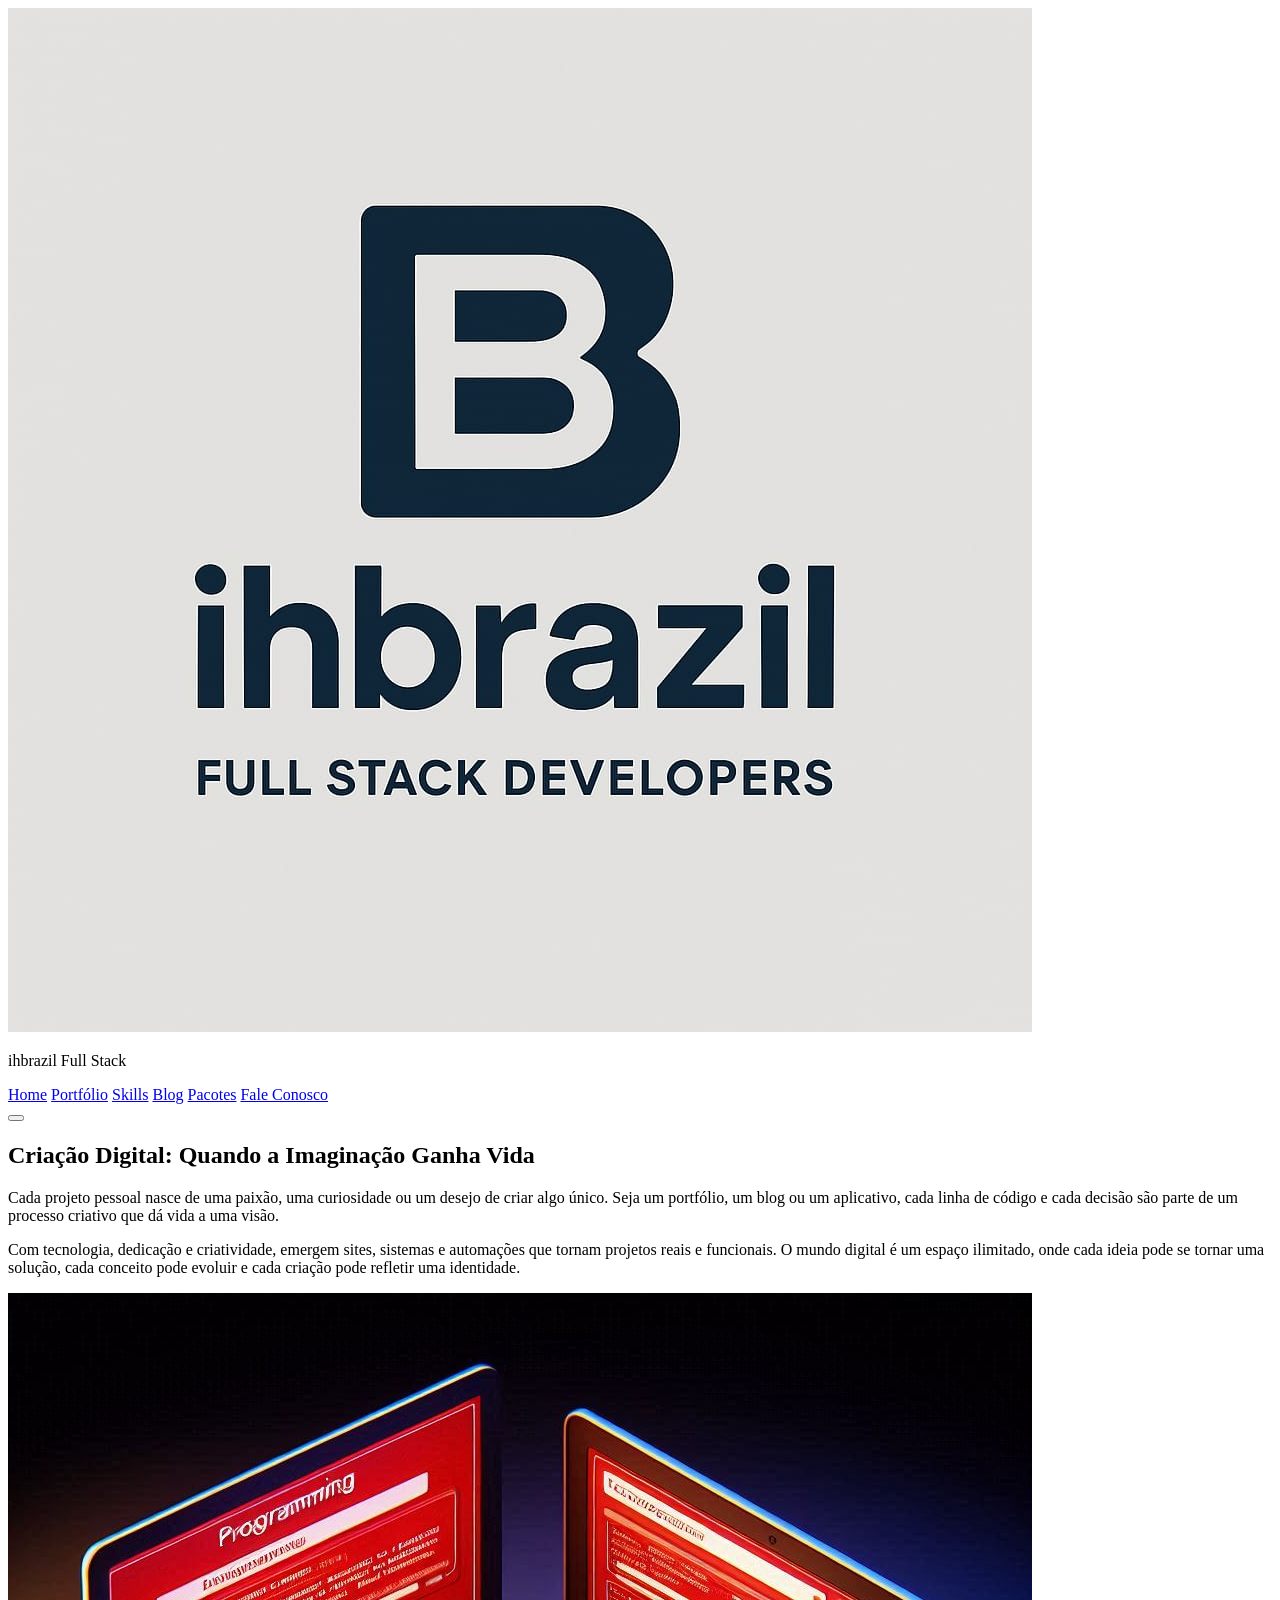
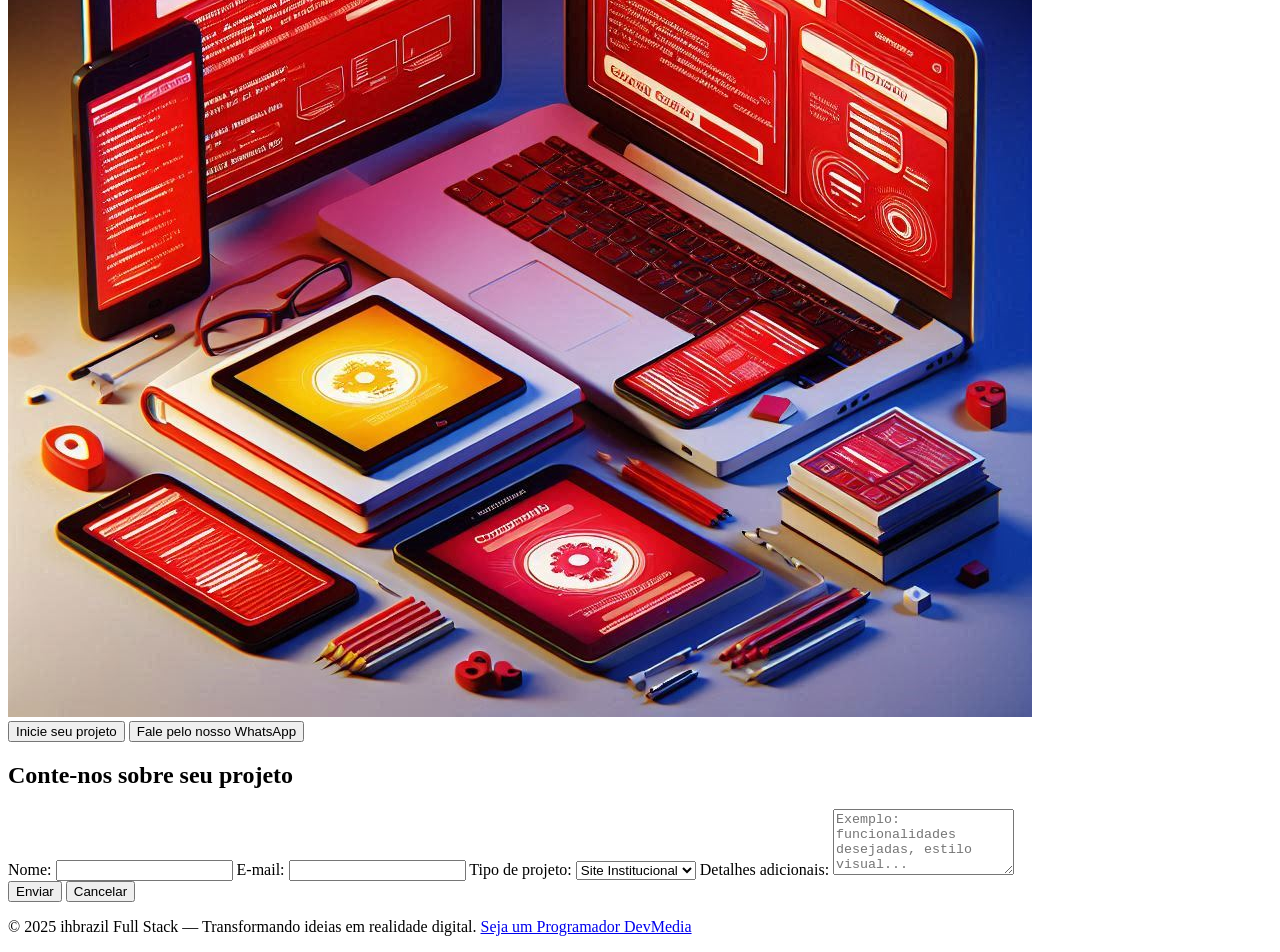
==== index.html @ c64acd7e "Ipdate index.html" ====
<!DOCTYPE html>
<html lang="pt-BR">
<head>
  <!-- Google Analytics -->
  <script async src="https://www.googletagmanager.com/gtag/js?id=G-8DPD3RJVDW"></script>
  <script>
    window.dataLayer = window.dataLayer || [];
    function gtag(){ dataLayer.push(arguments); }
    gtag('js', new Date());
    gtag('config', 'G-8DPD3RJVDW');
  </script>

  <meta charset="UTF-8" />
  <meta name="viewport" content="width=device-width, initial-scale=1.0" />
  <meta name="description" content="Desenvolvimento Full Stack de alto nível! A ihbrazil Full Stack cria soluções digitais completas com inovação e eficiência para sua empresa." />
  <meta name="keywords" content="Desenvolvimento Web, Full Stack, Automação, Chatbots, Marketing Digital, Inovação" />
  <meta name="author" content="ihbrazil Full Stack Developer" />
  <title>Portfólio ihbrazil Full Stack</title>
  
  <link rel="icon" href="./imagens/icones/favicon.ico" type="image/x-icon" />
  <link rel="stylesheet" href="https://fonts.googleapis.com/css2?family=Poppins:wght@400;700&display=swap" />
  <!-- CSS Stylesheets -->
  <link rel="stylesheet" href="./css/estilos.css" />
  <link rel="stylesheet" href="./css/responsivo_celular.css" />
  <link rel="stylesheet" href="./css/responsivo_tablet.css" />
  <link rel="stylesheet" href="./css/menu_sanduiche.css" />
</head>

<body>
  <header class="topo">
    <nav class="navbar">
      <div class="container_logo">
        <img src="./imagens/ihbrazilfullstack-logo.jpg" alt="logo ihbrazil Full Stack" title="logo ihbrazil Full Stack" />
        <p>ihbrazil Full Stack</p>
      </div>

      <div class="menu" id="menu">
        <a href="index.html">Home</a>
        <a href="portfolio.html">Portfólio</a>
        <a href="skills.html">Skills</a>
        <a href="blog.html">Blog</a>
        <a href="pacotes.html">Pacotes</a>
        <a href="contato.html">Fale Conosco</a>
      </div>

      <button class="sanduiche" id="sanduiche" aria-label="Abrir menu">
        <span></span><span></span><span></span>
      </button>
    </nav>
  </header>

  <main>
    <section class="main-section">
      <div class="portfolio-text">
        <h1>Criação Digital: Quando a Imaginação Ganha Vida</h1>
        <p>Cada projeto pessoal nasce de uma paixão, uma curiosidade ou um desejo de criar algo único. Seja um portfólio, um blog ou um aplicativo, cada linha de código e cada decisão são parte de um processo criativo que dá vida a uma visão.</p>
        <p>Com tecnologia, dedicação e criatividade, emergem sites, sistemas e automações que tornam projetos reais e funcionais. O mundo digital é um espaço ilimitado, onde cada ideia pode se tornar uma solução, cada conceito pode evoluir e cada criação pode refletir uma identidade.</p>
      </div>

      <div class="portfolio-image">
        <img src="./imagens/agencia-de-tecnologia.png" alt="Imagem do portfólio" />
      </div>
    </section>

    <section>
      <div class="cta-buttons">
        <button onclick="document.getElementById('formulario-de-projeto').style.display='block'">
          Inicie seu projeto
        </button>
        <button onclick="window.open('https://api.whatsapp.com/send?phone=+5532991538912&text=Olá, gostaria de saber mais sobre os serviços oferecidos pela ihbrazil Agência Full Stack.', '_blank')">
          Fale pelo nosso WhatsApp
        </button>
      </div>
    </section>

    <section>
      <div id="formulario-de-projeto" class="container-formulario">
        <h2>Conte-nos sobre seu projeto</h2>
        <form action="mailto:ihbrazil@gmail.com" method="post" enctype="text/plain">
          <label for="nome">Nome:</label>
          <input type="text" id="nome" name="name" required />

          <label for="email">E-mail:</label>
          <input type="email" id="email" name="email" required />

          <label for="tipo-de-projeto">Tipo de projeto:</label>
          <select id="tipo-de-projeto" name="project-type" required>
            <option value="site">Site Institucional</option>
            <option value="ecommerce">E-commerce</option>
            <option value="web-app">Aplicação Web</option>
          </select>

          <label for="detalhes">Detalhes adicionais:</label>
          <textarea id="detalhes" name="details" rows="4" placeholder="Exemplo: funcionalidades desejadas, estilo visual..."></textarea>

          <div class="cta-buttons">
            <button type="submit">Enviar</button>
            <button type="button" onclick="document.getElementById('formulario-de-projeto').style.display='none'">Cancelar</button>
          </div>
        </form>
      </div>
    </section>
  </main>

  <footer class="footer">
    <p>
      © 2025 ihbrazil Full Stack — Transformando ideias em realidade digital.
      <a href="https://www.devmedia.com.br/join/?member=isaias-36&ebook=manual" target="_blank" rel="noopener noreferrer">Seja um Programador DevMedia</a>
    </p>
  </footer>

  <script src="./js/menuSaduiche.js"></script>
</body>
</html>
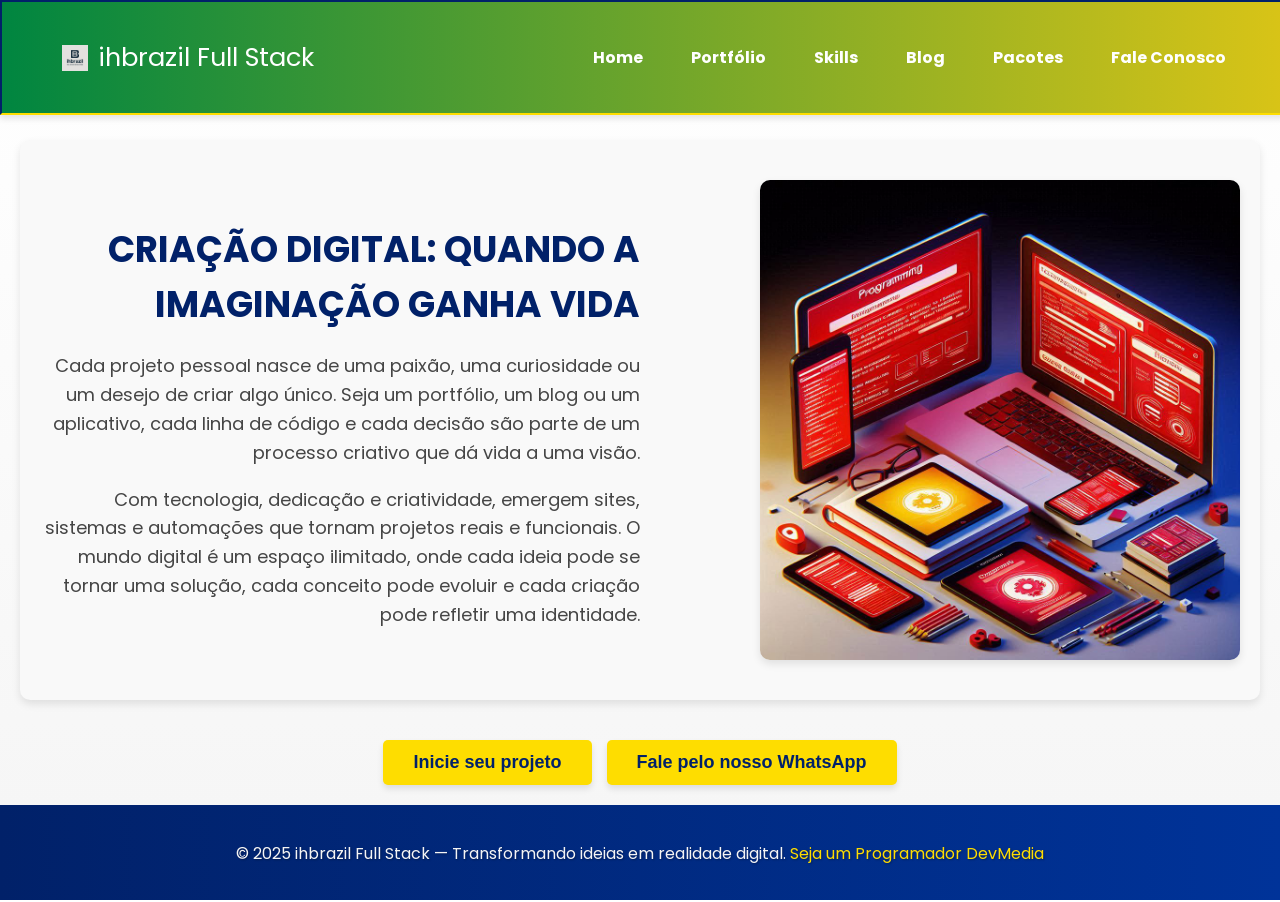
==== commit bf96df30: "Update menuSanduiche css e js" ====
--- a/index.html
+++ b/index.html
@@ -10,22 +10,28 @@
     gtag('config', 'G-8DPD3RJVDW');
   </script>
 
+  <!-- Meta Tags -->
   <meta charset="UTF-8" />
   <meta name="viewport" content="width=device-width, initial-scale=1.0" />
   <meta name="description" content="Desenvolvimento Full Stack de alto nível! A ihbrazil Full Stack cria soluções digitais completas com inovação e eficiência para sua empresa." />
   <meta name="keywords" content="Desenvolvimento Web, Full Stack, Automação, Chatbots, Marketing Digital, Inovação" />
   <meta name="author" content="ihbrazil Full Stack Developer" />
-  <title>Portfólio ihbrazil Full Stack</title>
-  
+
+  <!-- Favicon -->
   <link rel="icon" href="./imagens/icones/favicon.ico" type="image/x-icon" />
-  <link rel="stylesheet" href="https://fonts.googleapis.com/css2?family=Poppins:wght@400;700&display=swap" />
-  <!-- CSS Stylesheets -->
+
+  <!-- Fonts -->
+  <link href="https://fonts.googleapis.com/css2?family=Poppins:wght@400;700&display=swap" rel="stylesheet" />
+
+  <!-- Stylesheets -->
   <link rel="stylesheet" href="./css/estilos.css" />
   <link rel="stylesheet" href="./css/responsivo_celular.css" />
   <link rel="stylesheet" href="./css/responsivo_tablet.css" />
   <link rel="stylesheet" href="./css/menu_sanduiche.css" />
+
+  <!-- Title -->
+  <title>Portfólio ihbrazil Full Stack</title>
 </head>
-
 <body>
   <header class="topo">
     <nav class="navbar">
@@ -109,6 +115,6 @@
     </p>
   </footer>
 
-  <script src="./js/menuSaduiche.js"></script>
+  <script src="js/menuSanduiche.js"></script>
 </body>
 </html>
--- a/css/estilos.css
+++ b/css/estilos.css
@@ -0,0 +1,301 @@
+/* ================================
+   ESTILOS GERAIS
+================================ */
+html, body {
+  height: 100%;
+  margin: 0;
+  padding: 0;
+  font-family: 'Poppins', sans-serif;
+  background: linear-gradient(to bottom, #ffffff, #f5f5f5);
+  max-width: 100vw;
+  overflow-x: hidden;
+}
+
+body {
+  display: flex;
+  flex-direction: column;
+}
+
+main {
+  flex: 1;
+  display: flex;
+  flex-direction: column;
+  padding-top: 120px; /* altura do topo fixo */
+}
+
+/* ================================
+   TOPO FIXO
+================================ */
+.topo {
+  background: linear-gradient(to right, #012169, #003399);
+  border: #012169 2px solid;
+  border-bottom: 2px solid #fedd00;
+  position: fixed;
+  top: 0;
+  left: 0;
+  right: 0;
+  width: 100%;
+  z-index: 10;
+  box-shadow: 0 4px 6px rgba(0, 0, 0, 0.1);
+}
+
+/* ================================
+   LOGO E MENU
+================================ */
+.container_logo {
+  display: flex;
+  align-items: center;
+  justify-content: center;
+  padding: 20px;
+  flex-wrap: wrap;
+  gap: 10px;
+}
+
+.container_logo img {
+  width: 26px;
+  height: 26px;
+}
+
+.container_logo p {
+  color: #fff;
+  font-size: 1.6rem;
+  margin: 0;
+}
+
+.menu {
+  display: flex;
+  justify-content: center;
+  flex-wrap: wrap;
+  gap: 1rem;
+  padding: 10px 0;
+}
+
+.menu a {
+  text-decoration: none;
+  color: #fff;
+  font-weight: bold;
+  padding: 0.75rem 1.25rem;
+  transition: color 0.3s ease;
+}
+
+.menu a:hover {
+  color: #fedd00;
+}
+
+/* ================================
+   SEÇÃO PRINCIPAL
+================================ */
+.main-section {
+  display: flex;
+  flex-direction: row;
+  flex-wrap: wrap;
+  justify-content: flex-end;
+  align-items: center;
+  text-align: right;
+  padding: 40px 20px;
+  background-color: #f9f9f9;
+  border-radius: 10px;
+  margin: 20px;
+  gap: 10%;
+  box-shadow: 0 4px 8px rgba(0, 0, 0, 0.1);
+}
+
+.portfolio-text {
+  flex: 1;
+  max-width: 60%;
+}
+
+.portfolio-text h1 {
+  font-size: 36px;
+  color: #012169;
+  margin-bottom: 20px;
+  text-transform: uppercase;
+}
+
+.portfolio-text p {
+  font-size: 18px;
+  color: #454545;
+  line-height: 1.6;
+}
+
+/* ================================
+   IMAGEM
+================================ */
+.portfolio-image {
+  flex: 1;
+  max-width: 40%;
+  display: flex;
+  justify-content: flex-end;
+}
+
+.portfolio-image img {
+  max-width: 100%;
+  height: auto;
+  border-radius: 10px;
+  box-shadow: 0 4px 8px rgba(0, 0, 0, 0.1);
+  transition: transform 0.3s ease;
+}
+
+.portfolio-image img:hover {
+  transform: scale(1.05);
+}
+
+/* ================================
+   BOTÕES DE AÇÃO
+================================ */
+.cta-buttons {
+  display: flex;
+  flex-direction: row;
+  justify-content: center;
+  align-items: center;
+  gap: 15px;
+  margin: 20px 0;
+}
+
+.cta-buttons button {
+  padding: 12px 30px;
+  font-size: 18px;
+  border: none;
+  border-radius: 5px;
+  background-color: #fedd00;
+  color: #012169;
+  font-weight: bold;
+  cursor: pointer;
+  transition: all 0.3s ease-in-out;
+  box-shadow: 0 4px 6px rgba(0, 0, 0, 0.1);
+}
+
+.cta-buttons button:hover {
+  background-color: #012169;
+  color: #fff;
+  transform: translateY(-2px);
+  box-shadow: 0 6px 10px rgba(0, 0, 0, 0.2);
+}
+
+/* ================================
+   FORMULÁRIO
+================================ */
+.container-formulario {
+  display: none;
+  background-color: #fff;
+  border-radius: 10px;
+  box-shadow: 0 4px 6px rgba(0, 0, 0, 0.1);
+  padding: 20px;
+  margin: 20px;
+}
+
+.container-formulario h2 {
+  font-size: 24px;
+  margin-bottom: 20px;
+}
+
+form label {
+  display: block;
+  margin-bottom: 8px;
+  font-weight: bold;
+  color: #012169;
+}
+
+form input,
+form select,
+form textarea {
+  width: 100%;
+  padding: 10px;
+  margin-bottom: 15px;
+  border: 1px solid #ccc;
+  border-radius: 5px;
+  font-size: 16px;
+}
+
+form button[type="submit"] {
+  background-color: #fedd00;
+  color: #012169;
+  font-size: 18px;
+  padding: 12px 20px;
+  border: none;
+  border-radius: 5px;
+  cursor: pointer;
+  transition: background-color 0.3s ease;
+}
+
+form button[type="submit"]:hover {
+  background-color: #012169;
+  color: #fff;
+}
+
+/* ================================
+   RODAPÉ
+================================ */
+footer {
+  background: linear-gradient(to right, #012169, #003399);
+  color: #f5f5f5;
+  text-align: center;
+  padding: 20px;
+  font-size: 16px;
+  text-shadow: 1px 1px 2px rgba(0, 0, 0, 0.3);
+}
+
+.footer a {
+  color: #fedd00;
+  text-decoration: none;
+  transition: color 0.3s ease;
+}
+
+/* ================================
+   RESPONSIVIDADE
+================================ */
+@media only screen and (max-width: 600px) {
+  main {
+    padding-top: 140px;
+  }
+
+  .container_logo {
+    flex-direction: column;
+    text-align: center;
+  }
+
+  .menu {
+    flex-direction: column;
+    align-items: center;
+  }
+
+  .main-section {
+    flex-direction: column;
+    text-align: center;
+    padding: 20px 12px;
+    gap: 20px;
+  }
+
+  .portfolio-text {
+    max-width: 100%;
+    margin-bottom: 10px;
+  }
+
+  .portfolio-text h1 {
+    font-size: 24px;
+    margin-bottom: 10px;
+    line-height: 1.2;
+  }
+
+  .portfolio-text p {
+    font-size: 14.5px;
+    line-height: 1.4;
+    margin: 5px 0;
+  }
+
+  .portfolio-image {
+    max-width: 90%;
+    justify-content: center;
+    margin: 0;
+  }
+
+  .cta-buttons {
+    flex-direction: column;
+    gap: 10px;
+  }
+
+  .cta-buttons button {
+    font-size: 16px;
+    padding: 10px;
+  }
+}
--- a/css/responsivo_celular.css
+++ b/css/responsivo_celular.css
@@ -0,0 +1,286 @@
+/* Configuração para dispositivos móveis (tela pequena) */
+@media only screen and (max-width: 600px) {
+    /* Topo da página */
+    .topo {
+      padding: 10px 5px; /* Reduz o espaçamento interno */
+      border-bottom: 1px solid #fedd00; /* Cor amarela bandeira do Brasil*/; /* Diminui a espessura da borda */
+      box-shadow: 0 2px 4px rgba(0, 0, 0, 0.1); /* Sombra mais leve */
+    }
+  
+    .container_logo {
+      flex-direction: row; /* Alinha os elementos em coluna */
+      padding: 10px; /* Reduz o padding */
+    }
+  
+    .container_logo img {
+      width: 20px; /* Reduz o tamanho da imagem */
+      height: 20px;
+      margin-bottom: 5px; /* Adiciona espaçamento inferior */
+    }
+  
+    .container_logo p {
+      font-size: 18px; /* Reduz o tamanho da fonte */
+      text-align: center; /* Centraliza o texto */
+    }
+  
+    .links {
+      font-size: 14px; /* Reduz o tamanho da fonte dos links */
+      padding: 5px; /* Adiciona espaçamento interno */
+    }
+  
+    .container_img_divulgacao img {
+      max-width: 90%; /* Limita o tamanho da imagem no topo */
+      height: auto; /* Mantém a proporção da imagem */
+    }
+  
+    /* Seção apresentação da página */
+    .secao_apresentacao {
+      padding: 100px 10px 50px; /* Reduz o espaçamento interno */
+      gap: 20px; /* Diminui o espaço entre os elementos */
+    }
+  
+    .container_texto_apresentacao {
+      max-width: 100%; /* Garante que ocupe toda a largura da tela */
+      padding: 0 10px; /* Adiciona espaçamento lateral interno */
+    }
+  
+    .container_texto_apresentacao h1 {
+      font-size: 24px; /* Reduz o tamanho da fonte para títulos */
+      letter-spacing: 1.5px; /* Ajusta o espaçamento entre letras */
+      margin-bottom: 15px; /* Diminui o espaçamento inferior */
+      text-align: center; /* Centraliza o texto */
+    }
+  
+    .container_texto_apresentacao p {
+      font-size: 16px; /* Texto menor para melhor adaptação */
+      line-height: 1.4em; /* Ajusta o espaçamento entre as linhas */
+      padding: 0 10px; /* Adiciona espaçamento lateral interno */
+      text-align: center; /* Centraliza o texto */
+    }
+  
+    .lista_servicos {
+      flex-direction: column; /* Reorganiza itens em uma única coluna */
+      gap: 15px; /* Diminui o espaçamento entre os itens */
+    }
+  
+    .lista_servicos li {
+      flex: 1 1 100%; /* Faz cada item ocupar toda a largura */
+      padding: 10px; /* Reduz o espaçamento interno */
+      justify-content: flex-start; /* Alinha os itens à esquerda */
+    }
+  
+    .lista_servicos li img {
+      margin-right: 8px; /* Reduz a distância entre o ícone e o texto */
+      width: 20px; /* Reduz o tamanho do ícone */
+      height: 20px;
+    }
+  
+    .lista_servicos li p {
+      font-size: 14px; /* Fonte menor para se adaptar ao espaço */
+    }
+  
+    .container_img_guia {
+      max-width: 100%; /* Garante que a imagem ocupe toda a largura disponível */
+    }
+  
+    .container_img_guia img {
+      border-radius: 8px; /* Adiciona bordas arredondadas */
+      width: 100%; /* Mantém proporção da imagem */
+      height: auto; /* Ajusta altura automaticamente */
+    }
+  
+    /* Seção beneficios */
+    .secao_beneficios {
+      padding: 30px 10px; /* Reduz o padding para caber melhor na tela */
+      gap: 20px; /* Menor espaçamento entre os elementos */
+    }
+  
+    .secao_beneficios div h2 {
+      font-size: 20px; /* Reduz o tamanho do título */
+      margin-bottom: 15px; /* Diminui o espaçamento abaixo do título */
+      text-align: center; /* Centraliza o texto para melhorar o layout */
+    }
+  
+    .lista_beneficios {
+      flex-direction: column; /* Alinha os itens em uma única coluna */
+      gap: 15px; /* Reduz o espaçamento entre os itens */
+      width: 100%; /* Garante que ocupe toda a largura disponível */
+    }
+  
+    .lista_beneficios li {
+      flex: 1 1 100%; /* Cada item ocupa a largura total */
+      padding: 10px; /* Espaçamento interno ajustado */
+      font-size: 14px; /* Reduz o tamanho da fonte */
+      text-align: left; /* Mantém o alinhamento à esquerda */
+    }
+  
+    /* Seção destinos */
+    .secao_destinos {
+      padding: 30px 10px; /* Reduz o espaçamento interno */
+      gap: 20px; /* Reduz o espaço entre os elementos */
+    }
+  
+    .container_destinos {
+      flex-direction: column; /* Alinha os cartões em coluna */
+      gap: 20px; /* Menor espaçamento entre os cartões */
+    }
+  
+    .card_destinos {
+      flex: 1 1 100%; /* Cada cartão ocupa toda a largura */
+      border: 1px solid gainsboro;
+      padding: 10px; /* Adiciona padding para melhor espaçamento */
+    }
+  
+    .card_destinos h3 {
+      font-size: 18px; /* Reduz o tamanho do título */
+      padding: 10px 0px; /* Menor espaçamento */
+    }
+  
+    .card_destinos img {
+      width: 100%; /* Garante que a imagem preencha o cartão */
+      height: auto; /* Mantém a proporção da imagem */
+      border-radius: 5px; /* Adiciona cantos arredondados */
+    }
+  
+    .card_destinos p {
+      font-size: 14px; /* Fonte menor para melhor legibilidade */
+      line-height: 20px; /* Ajusta o espaçamento entre linhas */
+      padding: 0px 10px 10px; /* Reduz o espaçamento interno */
+    }
+  
+    .moldura {
+      height: auto; /* Ajusta a altura automaticamente */
+      padding: 10px; /* Reduz o padding interno */
+    }
+  
+    .subtitulo {
+      font-size: 18px; /* Reduz o tamanho da fonte do subtítulo */
+      padding: 10px 0px; /* Menor espaçamento inferior */
+    }
+  
+    .info {
+      font-size: 14px; /* Reduz o tamanho do texto */
+      line-height: 20px; /* Ajusta o espaçamento entre linhas */
+      padding: 0px 10px 10px; /* Menor espaçamento interno */
+    }
+  
+    /* Seção de contatos */
+    .secao_informacoes {
+      padding: 30px 10px; /* Reduz o padding para caber melhor na tela */
+      gap: 20px; /* Reduz o espaçamento entre os elementos */
+    }
+  
+    .container_informacoes {
+      flex-direction: column; /* Alinha os elementos em coluna */
+      align-items: center; /* Centraliza os elementos */
+      gap: 20px; /* Espaçamento menor entre os itens */
+      width: 100%; /* Garante que ocupe toda a largura */
+    }
+  
+    .lista_horarios {
+      margin-top: 20px; /* Reduz a margem superior */
+      line-height: 25px; /* Ajusta o espaçamento entre as linhas */
+      font-size: 12px; /* Tamanho menor para melhor ajuste */
+    }
+  
+    .agenda {
+      line-height: 18px; /* Reduz o espaçamento entre as linhas */
+      padding: 0 10px; /* Adiciona espaçamento interno */
+    }
+  
+    .agenda p {
+      margin-top: 8px; /* Reduz o espaçamento superior */
+      font-size: 14px; /* Ajusta o tamanho da fonte */
+    }
+  
+    .agenda_telefones {
+      gap: 10px; /* Menor espaçamento entre os itens */
+      margin-top: 20px; /* Ajuste na margem superior */
+    }
+  
+    .agenda_telefones li {
+      flex-direction: row; /* Alinha os itens verticalmente */
+      text-align: center; /* Centraliza o conteúdo */
+      align-items: center;
+    }
+
+    .agenda_telefones li a {
+      font-size: 16px; /* Reduz o tamanho da fonte para melhor encaixe */
+      padding: 1%;
+      align-items: center;
+    }
+
+    .icone_whatsapp {
+      width: 25px;
+      height: 25px; /* Ajusta o tamanho para telas menores */
+    }
+  
+    .card {
+      flex-direction: column; /* Alinha os itens em coluna */
+      align-items: center; /* Centraliza os elementos */
+    }
+  
+    .card figure {
+      width: 60px; /* Reduz o tamanho da figura */
+      height: 60px;
+    }
+  
+    .card div {
+      font-size: 12px; /* Reduz o tamanho da fonte */
+      text-align: center; /* Centraliza o texto */
+    }
+  
+    /* Seção Redes Sociais */
+      .secao_redes_sociais {
+        background-color: #b20678;
+        padding: 60px 10px 40px; /* Reduz o padding para ocupar menos espaço */
+        gap: 20px; /* Diminui o espaço entre os elementos */
+      }
+    
+      .container_texto_redes_sociais {
+        max-width: 100%; /* Garante que ocupe toda a largura da tela */
+        padding: 0 10px; /* Adiciona um padding interno para evitar que o texto encoste nas bordas */
+      }
+    
+      .container_texto_redes_sociais h1 {
+        font-size: 22px; /* Reduz o tamanho da fonte para cabeçalhos */
+        letter-spacing: 1.5px; /* Ajusta o espaçamento entre as letras */
+        margin-bottom: 15px; /* Menor espaço abaixo */
+      }
+    
+      .container_texto_redes_sociais span {
+        font-size: 18px; /* Ajusta o tamanho do texto em destaque */
+        font-weight: 600; /* Torna o texto levemente mais visível */
+      }
+    
+      .secao_redes_sociais p {
+        font-size: 16px; /* Texto menor para telas pequenas */
+        line-height: 1.4em; /* Ajusta o espaçamento entre linhas */
+        padding: 0 10px; /* Adiciona espaçamento interno */
+      }
+    
+    /* Seção localização */  
+    .secao_localizacao {
+      margin-top: 5%; /* Reduz a margem superior */
+      display: flex;
+      flex-direction: column;
+      gap: 20px; /* Reduz o espaçamento entre os elementos */
+      padding: 10px; /* Adiciona um padding interno */
+    }
+  
+    .secao_localizacao div {
+      padding: 0 10px; /* Reduz o preenchimento lateral */
+    }
+  
+    .secao_localizacao div h2 {
+      font-size: 20px; /* Reduz o tamanho da fonte para títulos */
+      line-height: 30px; /* Ajusta o espaçamento entre linhas */
+      padding-bottom: 10px; /* Reduz o espaço inferior */
+    }
+  
+    .secao_localizacao iframe {
+      width: 100%; /* Garante que o mapa ocupe toda a largura da tela */
+      height: 250px; /* Altura ajustada para telas pequenas */
+      border-radius: 5px; /* Bordas levemente arredondadas */
+    }
+  }
--- a/css/responsivo_tablet.css
+++ b/css/responsivo_tablet.css
@@ -0,0 +1,151 @@
+  /* Configuração para tablets (tela média) */
+  @media only screen and (min-width: 601px) and (max-width: 1024px) {
+    /* Topo da página */
+    .topo {
+      padding: 15px 10px; /* Espaçamento interno adequado para tablets */
+      border-bottom: 2px solid #fedd00; /* Cor amarela bandeira do Brasil*/ /* Mantém a borda destacada */
+      box-shadow: 0 4px 6px rgba(0, 0, 0, 0.15); /* Sombra moderada */
+    }
+  
+    .container_logo {
+      flex-direction: row; /* Alinha os itens lado a lado */
+      justify-content: space-between; /* Distribui os elementos */
+      padding: 10px 15px;
+    }
+  
+    .container_logo img {
+      width: 30px; /* Ajusta o tamanho da imagem para tablets */
+      height: 30px;
+      margin-right: 10px;
+    }
+  
+    .container_logo p {
+      font-size: 20px; /* Ajusta o tamanho do texto para telas médias */
+    }
+  
+    .links {
+      font-size: 16px; /* Fonte levemente maior para navegação confortável */
+    }
+  
+    .container_img_divulgacao img {
+      max-width: 100%; /* Garante proporção correta */
+      height: auto;
+    }
+  
+    /* Seção apresentação */
+    .secao_apresentacao {
+      padding: 100px 20px 70px; /* Espaçamento intermediário */
+      gap: 30px;
+    }
+  
+    .container_texto_apresentacao h1 {
+      font-size: 28px; /* Tamanho maior para tablets */
+      letter-spacing: 2px; /* Ajusta o espaçamento */
+    }
+  
+    .container_texto_apresentacao p {
+      font-size: 18px; /* Melhor ajuste para leitura */
+      line-height: 1.6em; /* Espaçamento confortável */
+    }
+  
+    /* Lista de serviços */
+    .lista_servicos {
+      flex-wrap: wrap; /* Permite itens lado a lado e quebra de linha */
+      gap: 20px; /* Espaço mais amplo entre itens */
+    }
+  
+    .lista_servicos li {
+      flex: 1 1 45%; /* Permite dois itens por linha */
+      font-size: 16px; /* Ajuste no tamanho do texto */
+    }
+  
+    .lista_servicos li img {
+      width: 25px;
+      height: 25px;
+    }
+  
+    /* Seção benefícios */
+    .secao_beneficios {
+      padding: 40px 15px;
+      gap: 25px;
+    }
+  
+    .secao_beneficios div h2 {
+      font-size: 24px;
+    }
+  
+    .lista_beneficios li {
+      flex: 1 1 48%; /* Distribui dois itens por linha */
+      font-size: 16px;
+    }
+  
+    /* Seção destinos */
+    .secao_destinos {
+      padding: 40px 20px;
+      gap: 25px;
+    }
+  
+    .container_destinos {
+      flex-wrap: wrap;
+      gap: 25px;
+    }
+  
+    .card_destinos {
+      flex: 1 1 48%; /* Distribui dois cartões por linha */
+      padding: 15px;
+    }
+  
+    .card_destinos h3 {
+      font-size: 20px; /* Tamanho maior para títulos */
+    }
+  
+    /* Seção de contatos */
+    .secao_informacoes {
+      padding: 40px 20px;
+      gap: 30px;
+    }
+  
+    .container_informacoes {
+      flex-direction: row; /* Distribui os elementos lado a lado */
+      flex-wrap: wrap;
+      gap: 25px;
+    }
+  
+    .agenda_telefones li {
+      flex-direction: row; /* Ícones e texto alinhados horizontalmente */
+      text-align: left; /* Alinhamento padrão para tablets */
+    }
+  
+    .icone_whatsapp {
+      width: 30px;
+      height: 30px;
+      margin-right: 10px;
+    }
+  
+    /* Seção localização */
+    .secao_localizacao {
+      margin-top: 5%;
+      padding: 20px;
+      gap: 25px;
+    }
+  
+    .secao_localizacao iframe {
+      height: 300px; /* Altura maior para melhor visualização */
+    }
+  
+    /* Seção Redes Sociais */
+    .secao_redes_sociais {
+      padding: 80px 20px 60px;
+      gap: 25px;
+    }
+  
+    .container_texto_redes_sociais h1 {
+      font-size: 26px; /* Tamanho maior para títulos */
+      letter-spacing: 2px;
+    }
+  
+    .icone_redes_sociais {
+      width: 30px;
+      height: 30px;
+    }
+  }
--- a/css/menu_sanduiche.css
+++ b/css/menu_sanduiche.css
@@ -0,0 +1,234 @@
+.navbar {
+  background: linear-gradient(to left, rgba(254, 221, 0, 0.85), rgba(0, 151, 57, 0.85));
+  color: #fff;
+  padding: 0.5rem 1rem;
+  display: flex;
+  align-items: center;
+  justify-content: space-between;
+  position: relative;
+  z-index: 100;
+}
+
+.navbar .logo {
+  font-size: 1.5rem;
+  font-weight: bold;
+}
+
+.navbar .menu {
+  display: flex;
+  gap: 1rem;
+}
+
+.navbar .menu a {
+  color: #fff;
+  text-decoration: none;
+  padding: 0.5rem 0.75rem;
+  border-radius: 4px;
+  transition: background 0.2s;
+}
+
+.navbar .menu a:hover {
+  background: rgba(1, 33, 105, 0.2);
+}
+
+/* === Estilo para o botão sanduíche === */
+.navbar .sanduiche {
+  display: none;
+  flex-direction: column;
+  justify-content: center;
+  align-items: center;
+  gap: 5px;
+  width: 40px;
+  height: 40px;
+  background: #fedd00;
+  border: none;
+  border-radius: 6px;
+  cursor: pointer;
+  padding: 6px;
+  box-shadow: 0 2px 6px rgba(0,0,0,0.2);
+  transition: background 0.3s ease;
+}
+
+.navbar .sanduiche:hover {
+  background: #009739;
+}
+
+.navbar .sanduiche span {
+  width: 22px;
+  height: 3px;
+  background: #012169;
+  border-radius: 2px;
+  display: block;
+  transition: all 0.3s ease;
+}
+
+@media only screen and (max-width: 300px) {
+  body {
+    font-size: 14px;
+    padding: 0 6px;
+  }
+
+  .navbar {
+    flex-direction: column;
+    align-items: flex-start;
+    padding: 0.75rem 1.5rem;
+    gap: 12px; /* Espaço entre a logo e o botão */
+  }
+
+  .container_logo {
+    display: flex;
+    align-items: center;
+    gap: 10px;
+  }
+
+  .navbar .sanduiche {
+    display: flex;
+    align-self: center; /* Alinha o botão à direita */
+  }
+
+ .navbar .menu {
+    display: none; /* escondido por padrão */
+    flex-direction: column;
+    width: 100%;
+    background: #012169;
+    border-radius: 0 0 8px 8px;
+    padding: 0.5rem 1rem;
+    gap: 6px;
+    font-size: 14px;
+  }
+
+  .navbar .logo {
+    font-size: 1.1rem;
+  }
+
+  .navbar .menu a {
+    font-size: 0.85rem;
+    padding: 0.5rem;
+  }
+
+  .navbar .sanduiche {
+    width: 36px;
+    height: 36px;
+    padding: 4px;
+  }
+
+  .navbar .sanduiche span {
+    width: 18px;
+    height: 2px;
+  }
+
+  .skills-list,
+  .skill-card,
+  .education-card,
+  .btn-parceria {
+    width: 100% !important;
+    font-size: 14px;
+  }
+
+  .btn-parceria {
+    padding: 8px 10px;
+  }
+
+  .parceria p {
+    font-size: 13px;
+  }
+}
+
+
+/* Responsividade para telas menores */
+@media (max-width: 600px) {
+  .navbar .menu {
+    display: none;
+    flex-direction: column;
+    background: #012169;
+    position: absolute;
+    top: 100%;
+    right: 1rem;
+    width: 180px;
+    box-shadow: 0 2px 8px rgba(0,0,0,0.2);
+    border-radius: 0 0 8px 8px;
+    padding: 0.5rem 0;
+  }
+
+  .navbar .menu a {
+    padding: 0.75rem 1rem;
+  }
+
+  .navbar .menu.active {
+    display: flex;
+  }
+
+  .navbar .sanduiche {
+    display: flex;
+  }
+}
+
+/* Responsividade para tablets e desktops */
+@media (min-width: 601px) and (max-width: 1024px) {
+  .navbar {
+    padding: 0.75rem 1.5rem;
+    flex-wrap: nowrap;
+  }
+
+  .navbar .logo {
+    font-size: 1.4rem;
+  }
+
+  .navbar .menu {
+    gap: 0.75rem;
+  }
+
+  .navbar .menu a {
+    font-size: 0.95rem;
+    padding: 0.5rem 0.6rem;
+  }
+
+  .navbar .sanduiche {
+    display: none;
+  }
+}
+
+/* Responsividade para telas grandes */
+@media (min-width: 1025px) and (max-width: 1439px) {
+  .navbar {
+    padding: 1rem 2.5rem;
+  }
+
+  .navbar .logo {
+    font-size: 1.6rem;
+  }
+
+  .navbar .menu a {
+    font-size: 1rem;
+    padding: 0.6rem 1rem;
+  }
+
+  .navbar .sanduiche {
+    display: none;
+  }
+}
+
+@media (min-width: 1440px) {
+  .navbar {
+    max-width: 1400px;
+    margin: 0 auto;
+    padding: 1rem 3rem;
+  }
+
+  .navbar .logo {
+    font-size: 1.7rem;
+  }
+
+  .navbar .menu {
+    gap: 1.5rem;
+  }
+
+  .navbar .menu a {
+    font-size: 1.1rem;
+    padding: 0.75rem 1.2rem;
+  }
+
+  .navbar .sanduiche {
+    display: none;
+  }
+}
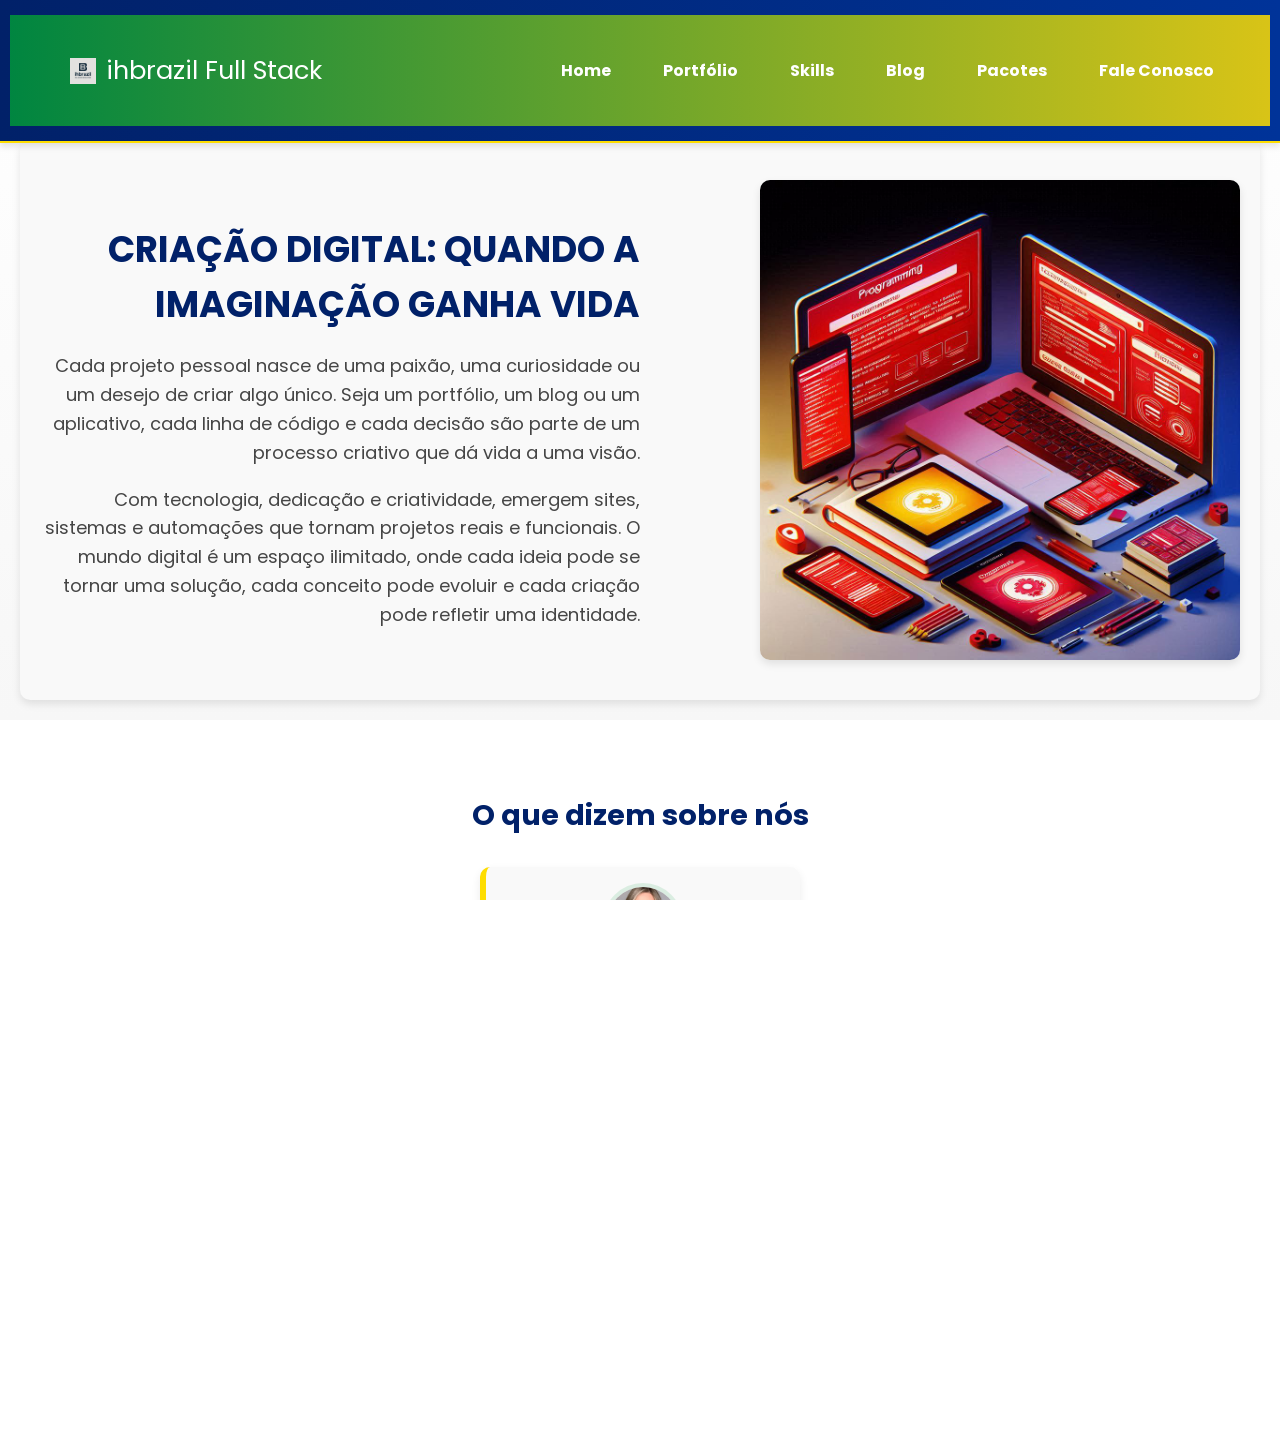
==== commit e0eca278: "Update Checkpoint - Como ganhar dinheiro com tecnologia Formulário com Supabase Checkpoint - Como ga" ====
--- a/index.html
+++ b/index.html
@@ -68,42 +68,36 @@
       </div>
     </section>
 
+    <!-- Depoimentos -->
+    <section class="depoimentos-section">
+      <h2>O que dizem sobre nós</h2>
+      <div class="depoimentos-carousel">
+          <div class="depoimento">
+          <img src="./imagens/maria.png" alt="Maria Fernanda" />
+          <p>"A ihbrazil Full Stack modernizou nossa comunicação e marketing no turismo com tecnologia eficiente. A automação otimizou a experiência dos clientes. Recomendo!!"</p>
+          <span><strong>– Maria Fernanda</strong><br />Guia de Turismo Nacional e Internacional</span>
+          </div>
+          <div class="depoimento">
+          <img src="./imagens/rosania.png" alt="Rosania" />
+          <p>"A ihbrazil Full Stack transformou nossa presença digital com um site moderno e automatizou nosso atendimento via WhatsApp. Revolucionou nossa comunicação!"</p>
+          <span><strong>– Rosania (Rô)</strong><br />Agência Rô Turismo e Eventos</span>
+          </div>
+          <div class="depoimento">
+          <img src="./imagens/img-2.png" alt="Cliente C" />
+          <p>"Nos ajudaram a transformar nossa ideia em um site incrível! Atendimento e qualidade impecáveis. Recomendo fortemente!"</p>
+          <span><strong>– Agência Rô Turismo e Eventos</strong></span>
+          </div>
+      </div>
+    </section>
+
     <section>
       <div class="cta-buttons">
-        <button onclick="document.getElementById('formulario-de-projeto').style.display='block'">
+        <button onclick="window.location.href='contato.html#formulario-de-projeto'">
           Inicie seu projeto
         </button>
         <button onclick="window.open('https://api.whatsapp.com/send?phone=+5532991538912&text=Olá, gostaria de saber mais sobre os serviços oferecidos pela ihbrazil Agência Full Stack.', '_blank')">
           Fale pelo nosso WhatsApp
         </button>
-      </div>
-    </section>
-
-    <section>
-      <div id="formulario-de-projeto" class="container-formulario">
-        <h2>Conte-nos sobre seu projeto</h2>
-        <form action="mailto:ihbrazil@gmail.com" method="post" enctype="text/plain">
-          <label for="nome">Nome:</label>
-          <input type="text" id="nome" name="name" required />
-
-          <label for="email">E-mail:</label>
-          <input type="email" id="email" name="email" required />
-
-          <label for="tipo-de-projeto">Tipo de projeto:</label>
-          <select id="tipo-de-projeto" name="project-type" required>
-            <option value="site">Site Institucional</option>
-            <option value="ecommerce">E-commerce</option>
-            <option value="web-app">Aplicação Web</option>
-          </select>
-
-          <label for="detalhes">Detalhes adicionais:</label>
-          <textarea id="detalhes" name="details" rows="4" placeholder="Exemplo: funcionalidades desejadas, estilo visual..."></textarea>
-
-          <div class="cta-buttons">
-            <button type="submit">Enviar</button>
-            <button type="button" onclick="document.getElementById('formulario-de-projeto').style.display='none'">Cancelar</button>
-          </div>
-        </form>
       </div>
     </section>
   </main>
@@ -114,7 +108,11 @@
       <a href="https://www.devmedia.com.br/join/?member=isaias-36&ebook=manual" target="_blank" rel="noopener noreferrer">Seja um Programador DevMedia</a>
     </p>
   </footer>
-
+  
+  <!-- Scripts -->
+   <!-- Depoimentos automáticos --> 
   <script src="js/menuSanduiche.js"></script>
+  <!--<script src="js/cadastraLeads.js"></script>-->
+  <script src="js/depoimentosAutomaticos.js"></script>
 </body>
 </html>
--- a/css/estilos.css
+++ b/css/estilos.css
@@ -1,6 +1,11 @@
 /* ================================
    ESTILOS GERAIS
 ================================ */
+/* Layout base */
+* {
+  box-sizing: border-box;
+}
+
 html, body {
   height: 100%;
   margin: 0;
@@ -28,12 +33,11 @@
 ================================ */
 .topo {
   background: linear-gradient(to right, #012169, #003399);
-  border: #012169 2px solid;
+  padding: 15px 10px;
   border-bottom: 2px solid #fedd00;
   position: fixed;
   top: 0;
   left: 0;
-  right: 0;
   width: 100%;
   z-index: 10;
   box-shadow: 0 4px 6px rgba(0, 0, 0, 0.1);
@@ -152,7 +156,7 @@
   margin: 20px 0;
 }
 
-.cta-buttons button {
+.cta-buttons button{
   padding: 12px 30px;
   font-size: 18px;
   border: none;
@@ -176,7 +180,6 @@
    FORMULÁRIO
 ================================ */
 .container-formulario {
-  display: none;
   background-color: #fff;
   border-radius: 10px;
   box-shadow: 0 4px 6px rgba(0, 0, 0, 0.1);
@@ -298,4 +301,60 @@
     font-size: 16px;
     padding: 10px;
   }
+}
+
+/* ================================
+   DEPOIMENTOS
+================================ */
+.depoimentos-section {
+  padding: 50px 20px;
+  background-color: #ffffff;
+  text-align: center;
+}
+
+.depoimentos-section h2 {
+  font-size: 1.8rem;
+  margin-bottom: 30px;
+  color: #012169;
+}
+
+.depoimentos-carousel {
+  display: flex;
+  flex-wrap: wrap;
+  gap: 24px;
+  justify-content: center;
+}
+
+.depoimento {
+  background: #f9f9f9;
+  border-left: 6px solid #fedd00;
+  border-radius: 10px;
+  padding: 20px;
+  width: 320px;
+  box-shadow: 0 4px 10px rgba(0,0,0,0.08);
+  text-align: center;
+  position: relative;
+  display: none; /* controlado via JS */
+}
+
+.depoimento img {
+  width: 72px;
+  height: 72px;
+  object-fit: cover;
+  border-radius: 50%;
+  margin-bottom: 15px;
+  box-shadow: 0 0 0 4px #00973920;
+}
+
+.depoimento p {
+  font-size: 0.95rem;
+  color: #333;
+  margin-bottom: 10px;
+  font-style: italic;
+  line-height: 1.5;
+}
+
+.depoimento span {
+  font-size: 0.85rem;
+  color: #555;
 }
--- a/css/menu_sanduiche.css
+++ b/css/menu_sanduiche.css
@@ -62,81 +62,8 @@
   transition: all 0.3s ease;
 }
 
-@media only screen and (max-width: 300px) {
-  body {
-    font-size: 14px;
-    padding: 0 6px;
-  }
-
-  .navbar {
-    flex-direction: column;
-    align-items: flex-start;
-    padding: 0.75rem 1.5rem;
-    gap: 12px; /* Espaço entre a logo e o botão */
-  }
-
-  .container_logo {
-    display: flex;
-    align-items: center;
-    gap: 10px;
-  }
-
-  .navbar .sanduiche {
-    display: flex;
-    align-self: center; /* Alinha o botão à direita */
-  }
-
- .navbar .menu {
-    display: none; /* escondido por padrão */
-    flex-direction: column;
-    width: 100%;
-    background: #012169;
-    border-radius: 0 0 8px 8px;
-    padding: 0.5rem 1rem;
-    gap: 6px;
-    font-size: 14px;
-  }
-
-  .navbar .logo {
-    font-size: 1.1rem;
-  }
-
-  .navbar .menu a {
-    font-size: 0.85rem;
-    padding: 0.5rem;
-  }
-
-  .navbar .sanduiche {
-    width: 36px;
-    height: 36px;
-    padding: 4px;
-  }
-
-  .navbar .sanduiche span {
-    width: 18px;
-    height: 2px;
-  }
-
-  .skills-list,
-  .skill-card,
-  .education-card,
-  .btn-parceria {
-    width: 100% !important;
-    font-size: 14px;
-  }
-
-  .btn-parceria {
-    padding: 8px 10px;
-  }
-
-  .parceria p {
-    font-size: 13px;
-  }
-}
-
-
 /* Responsividade para telas menores */
-@media (max-width: 600px) {
+@media (max-width: 845px) {
   .navbar .menu {
     display: none;
     flex-direction: column;
@@ -163,8 +90,10 @@
   }
 }
 
-/* Responsividade para tablets e desktops */
-@media (min-width: 601px) and (max-width: 1024px) {
+/* =======================
+   TABLETS – 846px a 1024px
+======================= */
+@media (min-width: 846px) and (max-width: 1024px) {
   .navbar {
     padding: 0.75rem 1.5rem;
     flex-wrap: nowrap;
@@ -188,7 +117,9 @@
   }
 }
 
-/* Responsividade para telas grandes */
+/* =======================
+   DESKTOPS – 1025px a 1439px
+======================= */
 @media (min-width: 1025px) and (max-width: 1439px) {
   .navbar {
     padding: 1rem 2.5rem;
@@ -196,6 +127,10 @@
 
   .navbar .logo {
     font-size: 1.6rem;
+  }
+
+  .navbar .menu {
+    gap: 1.25rem;
   }
 
   .navbar .menu a {
@@ -208,6 +143,9 @@
   }
 }
 
+/* =======================
+   TELAS GRANDES – 1440px+
+======================= */
 @media (min-width: 1440px) {
   .navbar {
     max-width: 1400px;
